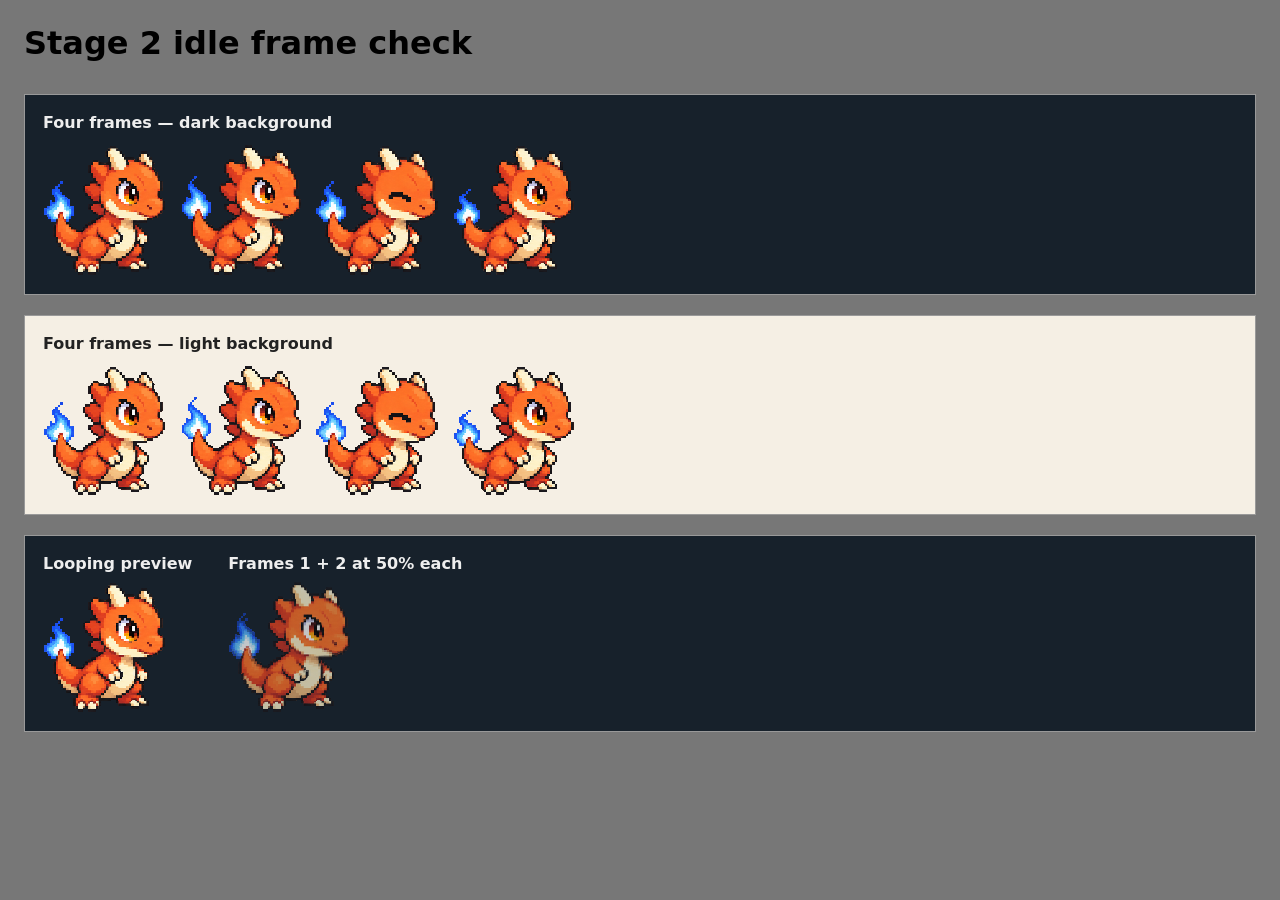
==== scripts/idle-check.html @ c4e330ce "Stage 2 idle animation frames" ====
<!doctype html>
<html lang="en">
<head>
  <meta charset="utf-8">
  <meta name="viewport" content="width=device-width, initial-scale=1">
  <title>Stage 2 idle frame check</title>
  <style>
    :root { color-scheme: light dark; font-family: system-ui, sans-serif; }
    body { margin: 0; padding: 24px; background: #777; }
    h1, h2 { margin: 0 0 12px; }
    h2 { font-size: 1rem; }
    main { display: grid; gap: 20px; }
    section { padding: 18px; border: 1px solid #999; }
    .dark { color: #eee; background: #17212b; }
    .light { color: #222; background: #f5efe4; }
    .frames { display: flex; align-items: flex-end; gap: 12px; overflow-x: auto; }
    img { display: block; width: 124px; height: auto; image-rendering: crisp-edges; image-rendering: pixelated; }
    .checks { display: flex; flex-wrap: wrap; gap: 36px; align-items: flex-end; }
    figure { margin: 0; }
    figcaption { margin-bottom: 8px; font-weight: 600; }
    .overlay { position: relative; width: 124px; aspect-ratio: 418 / 444; }
    .overlay img { position: absolute; inset: 0; opacity: .5; }
  </style>
</head>
<body>
  <main>
    <h1>Stage 2 idle frame check</h1>
    <section class="dark">
      <h2>Four frames — dark background</h2>
      <div class="frames" data-frames></div>
    </section>
    <section class="light">
      <h2>Four frames — light background</h2>
      <div class="frames" data-frames></div>
    </section>
    <section class="dark checks">
      <figure>
        <figcaption>Looping preview</figcaption>
        <img id="preview" src="../assets/stage-2-idle-1.png" alt="Animated stage 2 creature">
      </figure>
      <figure>
        <figcaption>Frames 1 + 2 at 50% each</figcaption>
        <div class="overlay">
          <img src="../assets/stage-2-idle-1.png" alt="Frame 1">
          <img src="../assets/stage-2-idle-2.png" alt="Frame 2">
        </div>
      </figure>
    </section>
  </main>
  <script>
    const path = frame => `../assets/stage-2-idle-${frame}.png`;
    document.querySelectorAll('[data-frames]').forEach(row => {
      for (let frame = 1; frame <= 4; frame += 1) {
        const image = new Image();
        image.src = path(frame);
        image.alt = `Frame ${frame}`;
        row.append(image);
      }
    });

    const sequence = [[1, 500], [2, 450], [1, 350], [4, 450], [1, 500],
      [2, 450], [3, 140], [1, 350], [4, 450]];
    const preview = document.querySelector('#preview');
    let step = 0;
    function playNext() {
      const [frame, duration] = sequence[step];
      preview.src = path(frame);
      step = (step + 1) % sequence.length;
      window.setTimeout(playNext, duration);
    }
    playNext();
  </script>
</body>
</html>
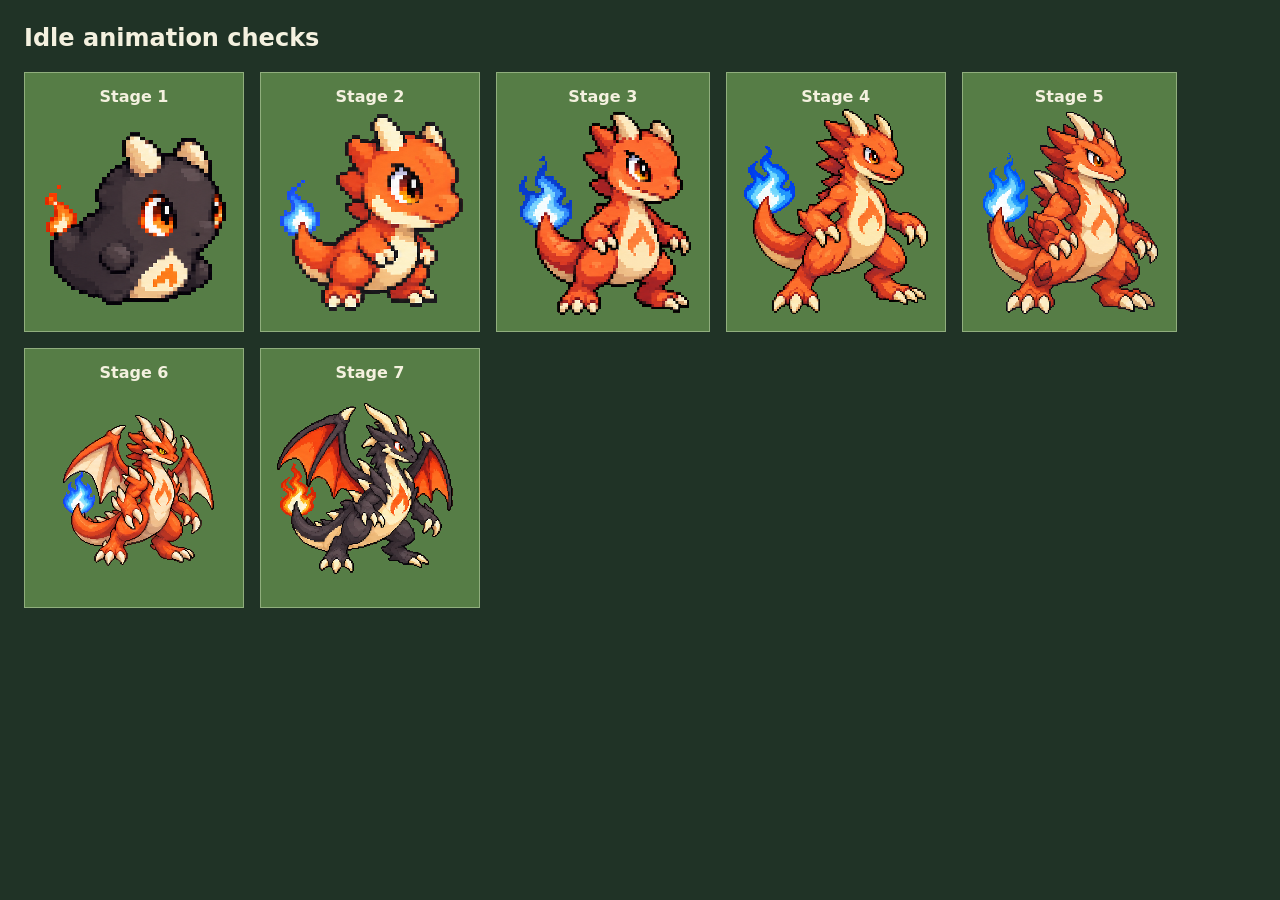
==== commit 166bb41b: "Idle frames for all stages" ====
--- a/scripts/idle-check.html
+++ b/scripts/idle-check.html
@@ -3,72 +3,53 @@
 <head>
   <meta charset="utf-8">
   <meta name="viewport" content="width=device-width, initial-scale=1">
-  <title>Stage 2 idle frame check</title>
+  <title>Idle animation checks</title>
   <style>
-    :root { color-scheme: light dark; font-family: system-ui, sans-serif; }
-    body { margin: 0; padding: 24px; background: #777; }
-    h1, h2 { margin: 0 0 12px; }
-    h2 { font-size: 1rem; }
-    main { display: grid; gap: 20px; }
-    section { padding: 18px; border: 1px solid #999; }
-    .dark { color: #eee; background: #17212b; }
-    .light { color: #222; background: #f5efe4; }
-    .frames { display: flex; align-items: flex-end; gap: 12px; overflow-x: auto; }
-    img { display: block; width: 124px; height: auto; image-rendering: crisp-edges; image-rendering: pixelated; }
-    .checks { display: flex; flex-wrap: wrap; gap: 36px; align-items: flex-end; }
-    figure { margin: 0; }
-    figcaption { margin-bottom: 8px; font-weight: 600; }
-    .overlay { position: relative; width: 124px; aspect-ratio: 418 / 444; }
-    .overlay img { position: absolute; inset: 0; opacity: .5; }
+    :root { color-scheme: dark; font-family: system-ui, sans-serif; }
+    * { box-sizing: border-box; }
+    body { margin: 0; padding: 24px; color: #f4f1df; background: #203326; }
+    h1 { margin: 0 0 20px; font-size: 1.5rem; }
+    main { display: flex; flex-wrap: wrap; align-items: flex-end; gap: 16px; }
+    figure { display: grid; place-items: center; min-width: 150px; min-height: 260px; margin: 0; padding: 14px; border: 1px solid #90ae7d; background: #567d46; }
+    figcaption { align-self: start; font-weight: 700; }
+    img { display: block; width: auto; max-width: 190px; height: 210px; object-fit: contain; image-rendering: crisp-edges; image-rendering: pixelated; }
   </style>
 </head>
 <body>
-  <main>
-    <h1>Stage 2 idle frame check</h1>
-    <section class="dark">
-      <h2>Four frames — dark background</h2>
-      <div class="frames" data-frames></div>
-    </section>
-    <section class="light">
-      <h2>Four frames — light background</h2>
-      <div class="frames" data-frames></div>
-    </section>
-    <section class="dark checks">
-      <figure>
-        <figcaption>Looping preview</figcaption>
-        <img id="preview" src="../assets/stage-2-idle-1.png" alt="Animated stage 2 creature">
-      </figure>
-      <figure>
-        <figcaption>Frames 1 + 2 at 50% each</figcaption>
-        <div class="overlay">
-          <img src="../assets/stage-2-idle-1.png" alt="Frame 1">
-          <img src="../assets/stage-2-idle-2.png" alt="Frame 2">
-        </div>
-      </figure>
-    </section>
-  </main>
+  <h1>Idle animation checks</h1>
+  <main id="previews"></main>
   <script>
-    const path = frame => `../assets/stage-2-idle-${frame}.png`;
-    document.querySelectorAll('[data-frames]').forEach(row => {
-      for (let frame = 1; frame <= 4; frame += 1) {
-        const image = new Image();
-        image.src = path(frame);
-        image.alt = `Frame ${frame}`;
-        row.append(image);
+    const STANDARD = [[1, 500], [2, 450], [1, 350], [4, 450], [1, 500],
+      [2, 450], [3, 140], [1, 350], [4, 450]];
+    const STAGE_FOUR = [[1, 500], [2, 450], [1, 350], [4, 450], [1, 500],
+      [2, 450], [3, 140], [1, 350], [1, 450]];
+    const BREATHING = [[1, 500], [2, 450], [1, 350], [1, 450], [1, 500],
+      [2, 450], [3, 140], [1, 350], [1, 450]];
+    const SPECIAL = [[4, 220], [5, 900], [4, 220], [1, 600]];
+    const path = (stage, frame) => `../assets/stage-${stage}-idle-${frame}.png`;
+
+    for (let stage = 1; stage <= 7; stage += 1) {
+      const figure = document.createElement('figure');
+      const caption = document.createElement('figcaption');
+      const preview = new Image();
+      caption.textContent = `Stage ${stage}`;
+      preview.src = path(stage, 1);
+      preview.alt = `Animated stage ${stage} creature`;
+      figure.append(caption, preview);
+      document.querySelector('#previews').append(figure);
+
+      const sequence = stage <= 3 ? STANDARD
+        : stage === 4 ? STAGE_FOUR
+          : [...BREATHING, ...BREATHING, ...SPECIAL];
+      let step = 0;
+      function playNext() {
+        const [frame, duration] = sequence[step];
+        preview.src = path(stage, frame);
+        step = (step + 1) % sequence.length;
+        window.setTimeout(playNext, duration);
       }
-    });
-
-    const sequence = [[1, 500], [2, 450], [1, 350], [4, 450], [1, 500],
-      [2, 450], [3, 140], [1, 350], [4, 450]];
-    const preview = document.querySelector('#preview');
-    let step = 0;
-    function playNext() {
-      const [frame, duration] = sequence[step];
-      preview.src = path(frame);
-      step = (step + 1) % sequence.length;
-      window.setTimeout(playNext, duration);
+      playNext();
     }
-    playNext();
   </script>
 </body>
 </html>
